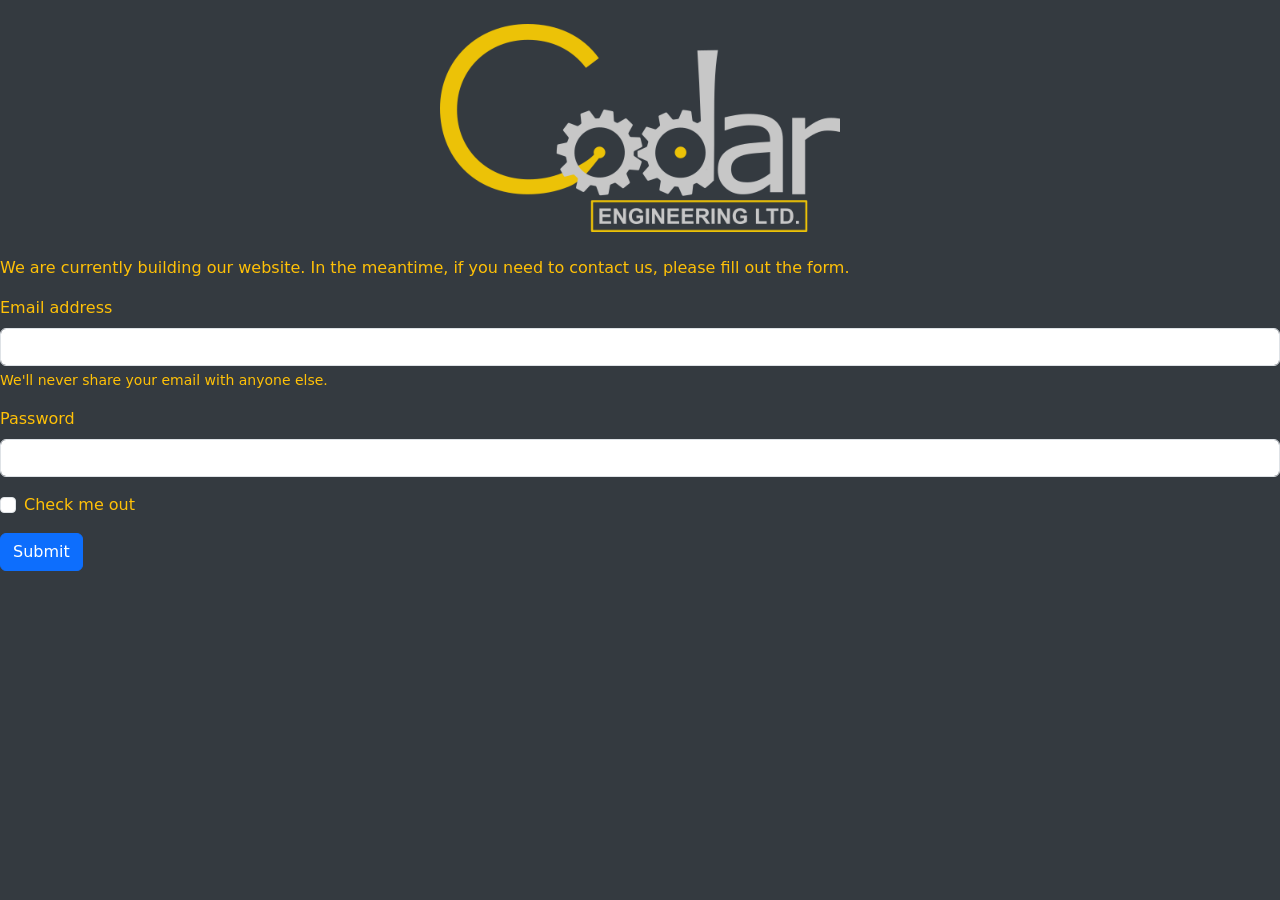
==== Landing Page/index.html @ 806be213 "INITIAL commit" ====
<!DOCTYPE html>
<html lang="en">

<head>
    <meta charset="UTF-8">
    <meta name="viewport" content="width=device-width, initial-scale=1.0">
    <meta http-equiv="X-UA-Compatible" content="ie=edge">
    <title>CODAR Engineering</title>
    <link href="https://cdn.jsdelivr.net/npm/bootstrap@5.3.3/dist/css/bootstrap.min.css" rel="stylesheet"
        integrity="sha384-QWTKZyjpPEjISv5WaRU9OFeRpok6YctnYmDr5pNlyT2bRjXh0JMhjY6hW+ALEwIH" crossorigin="anonymous">
    <link rel="stylesheet" href="style.css">
</head>

<body>
    <script src="https://cdn.jsdelivr.net/npm/bootstrap@5.3.3/dist/js/bootstrap.bundle.min.js"
        integrity="sha384-YvpcrYf0tY3lHB60NNkmXc5s9fDVZLESaAA55NDzOxhy9GkcIdslK1eN7N6jIeHz"
        crossorigin="anonymous"></script>

    <div class="logo-wrapper"><img src="Codar_Logo.png" alt="" class="img-fluid mt-4 mb-4"></div>

    <section>
        <p>We are currently building our website. In the meantime, if you need to contact us, please fill out the form.
        </p>
    </section>

    <form>
        <div class="mb-3">
            <label for="exampleInputEmail1" class="form-label">Email address</label>
            <input type="email" class="form-control" id="exampleInputEmail1" aria-describedby="emailHelp">
            <div id="emailHelp" class="form-text">We'll never share your email with anyone else.</div>
        </div>
        <div class="mb-3">
            <label for="exampleInputPassword1" class="form-label">Password</label>
            <input type="password" class="form-control" id="exampleInputPassword1">
        </div>
        <div class="mb-3 form-check">
            <input type="checkbox" class="form-check-input" id="exampleCheck1">
            <label class="form-check-label" for="exampleCheck1">Check me out</label>
        </div>
        <button type="submit" class="btn btn-primary">Submit</button>
    </form>
</body>

</html>
---- Landing Page/style.css ----
body {
  background-color: var(--bs-gray-dark);
  color: var(--bs-yellow);
}
.form-text {
  color: var(--bs-yellow);
}

.logo-wrapper {
  height: auto;
  width: 85%;
  max-width: 400px;
  margin-left: auto;
  margin-right: auto;
}
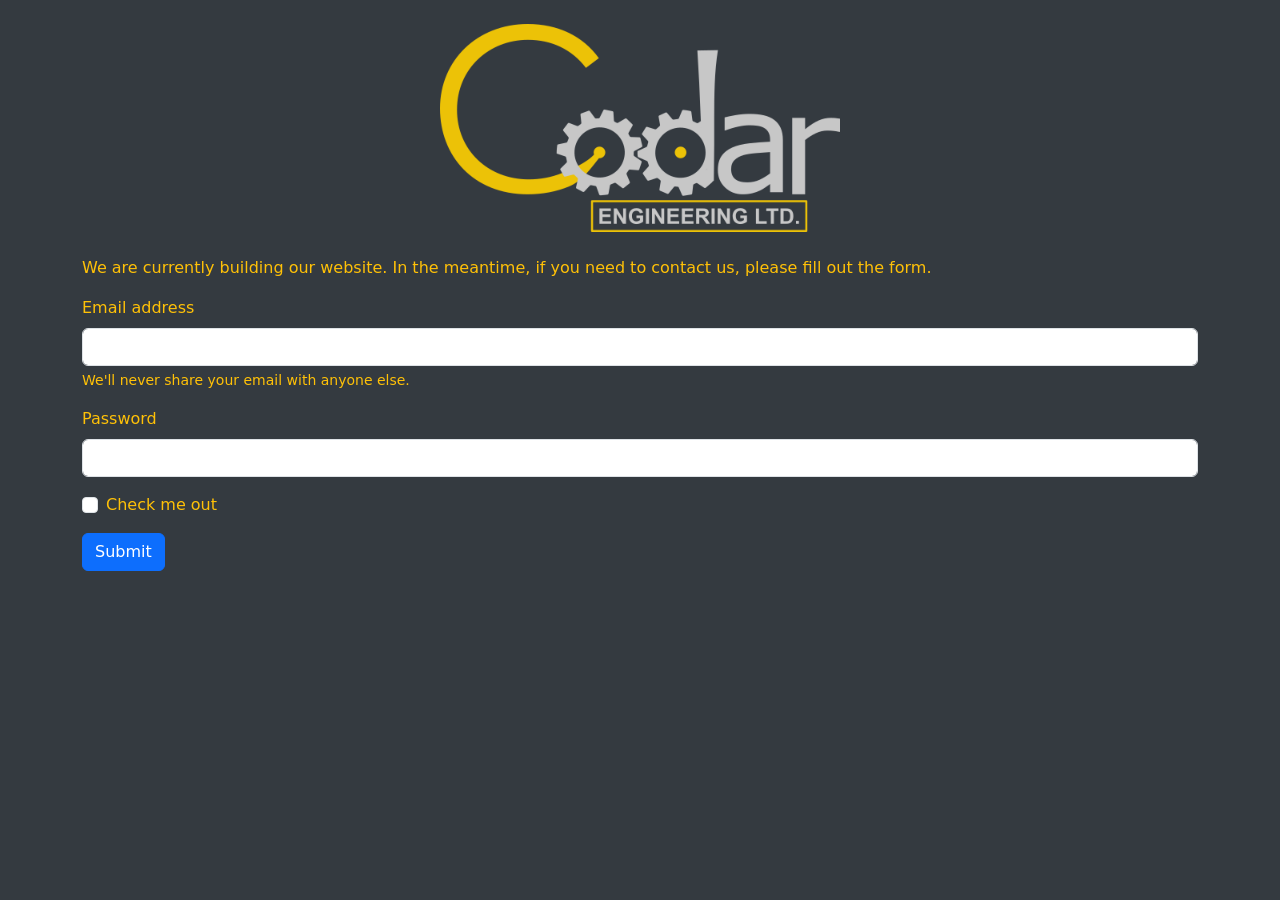
==== commit d35f4a77: "ADD container, row, col to index.html" ====
--- a/Landing Page/index.html
+++ b/Landing Page/index.html
@@ -16,29 +16,37 @@
         integrity="sha384-YvpcrYf0tY3lHB60NNkmXc5s9fDVZLESaAA55NDzOxhy9GkcIdslK1eN7N6jIeHz"
         crossorigin="anonymous"></script>
 
-    <div class="logo-wrapper"><img src="Codar_Logo.png" alt="" class="img-fluid mt-4 mb-4"></div>
+    <div class="container">
+        <div class="row">
+            <div class="col">
+                <div class="logo-wrapper"><img src="Codar_Logo.png" alt="" class="img-fluid mt-4 mb-4"></div>
 
-    <section>
-        <p>We are currently building our website. In the meantime, if you need to contact us, please fill out the form.
-        </p>
-    </section>
+                <section>
+                    <p>We are currently building our website. In the meantime, if you need to contact us, please fill
+                        out the form.
+                    </p>
+                </section>
 
-    <form>
-        <div class="mb-3">
-            <label for="exampleInputEmail1" class="form-label">Email address</label>
-            <input type="email" class="form-control" id="exampleInputEmail1" aria-describedby="emailHelp">
-            <div id="emailHelp" class="form-text">We'll never share your email with anyone else.</div>
+                <form>
+                    <div class="mb-3">
+                        <label for="exampleInputEmail1" class="form-label">Email address</label>
+                        <input type="email" class="form-control" id="exampleInputEmail1" aria-describedby="emailHelp">
+                        <div id="emailHelp" class="form-text">We'll never share your email with anyone else.</div>
+                    </div>
+                    <div class="mb-3">
+                        <label for="exampleInputPassword1" class="form-label">Password</label>
+                        <input type="password" class="form-control" id="exampleInputPassword1">
+                    </div>
+                    <div class="mb-3 form-check">
+                        <input type="checkbox" class="form-check-input" id="exampleCheck1">
+                        <label class="form-check-label" for="exampleCheck1">Check me out</label>
+                    </div>
+                    <button type="submit" class="btn btn-primary">Submit</button>
+                </form>
+            </div>
         </div>
-        <div class="mb-3">
-            <label for="exampleInputPassword1" class="form-label">Password</label>
-            <input type="password" class="form-control" id="exampleInputPassword1">
-        </div>
-        <div class="mb-3 form-check">
-            <input type="checkbox" class="form-check-input" id="exampleCheck1">
-            <label class="form-check-label" for="exampleCheck1">Check me out</label>
-        </div>
-        <button type="submit" class="btn btn-primary">Submit</button>
-    </form>
+    </div>
+
 </body>
 
 </html>
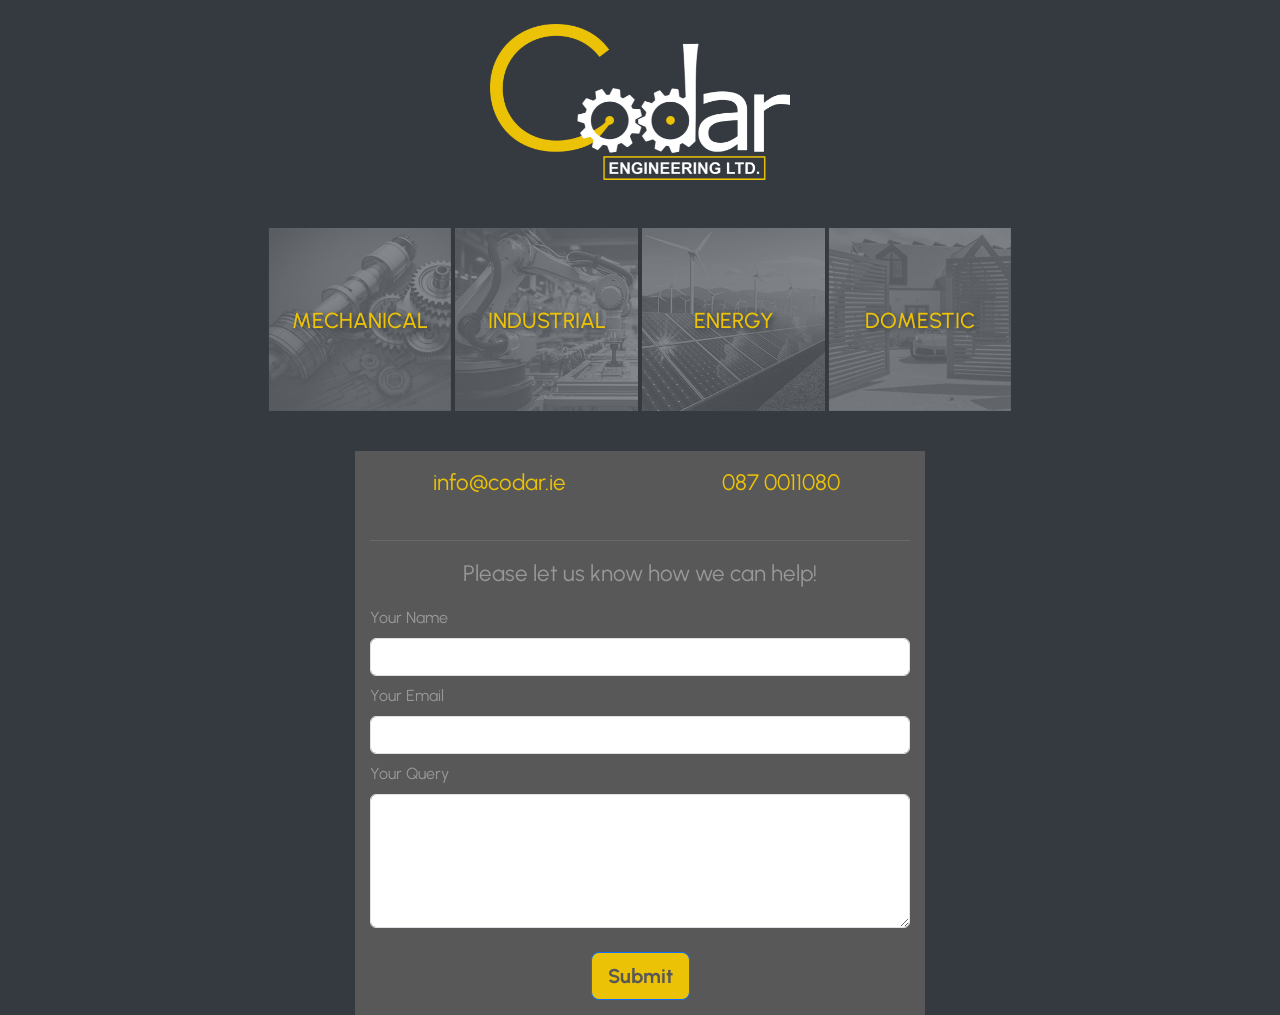
==== commit b80ff3aa: "animation updates and image change from Agriculture to Energy" ====
--- a/Landing Page/index.html
+++ b/Landing Page/index.html
@@ -6,9 +6,14 @@
     <meta name="viewport" content="width=device-width, initial-scale=1.0">
     <meta http-equiv="X-UA-Compatible" content="ie=edge">
     <title>CODAR Engineering</title>
+    <link rel="icon" type="image/x-icon" href="favicon.png">
     <link href="https://cdn.jsdelivr.net/npm/bootstrap@5.3.3/dist/css/bootstrap.min.css" rel="stylesheet"
         integrity="sha384-QWTKZyjpPEjISv5WaRU9OFeRpok6YctnYmDr5pNlyT2bRjXh0JMhjY6hW+ALEwIH" crossorigin="anonymous">
-    <link rel="stylesheet" href="style.css">
+    <link rel="stylesheet" href="style.css?v=1.3">
+    <link rel="preconnect" href="https://fonts.googleapis.com">
+    <link rel="preconnect" href="https://fonts.gstatic.com" crossorigin>
+    <link href="https://fonts.googleapis.com/css2?family=Urbanist:ital,wght@0,100..900;1,100..900&display=swap"
+        rel="stylesheet">
 </head>
 
 <body>
@@ -17,34 +22,85 @@
         crossorigin="anonymous"></script>
 
     <div class="container">
-        <div class="row">
+        <div class="row ">
             <div class="col">
-                <div class="logo-wrapper"><img src="Codar_Logo.png" alt="" class="img-fluid mt-4 mb-4"></div>
+                <div class="logo-wrapper"><img src="Codar_Logo.png" alt=""
+                        class="img-fluid mt-4 mb-3 mb-md-4 mb-lg-5 logo"></div>
+                <div>
+                    <div class="row gx-1 gy-1 justify-content-center">
+                        <div class="col-3 col-xl-2">
+                            <div class="service swinger "><img src="images/mechanical.png" alt=""
+                                    class="img-fluid darken ">
+                                <p class="service-text ">Mechanical</p>
+                            </div>
+                        </div>
+                        <div class="col-3 col-xl-2">
+                            <div class="service swinger "><img src="images/industrial.png" alt=""
+                                    class="img-fluid darken ">
+                                <p class="service-text ">Industrial</p>
+                            </div>
+                        </div>
+                        <div class="col-3 col-xl-2">
+                            <div class="service swinger "><img src="images/energy.png" alt=""
+                                    class="img-fluid darken ">
+                                <p class="service-text ">Energy</p>
+                            </div>
+                        </div>
+                        <div class="col-3 col-xl-2">
+                            <div class="service swinger "><img src="images/domestic.png" alt=""
+                                    class="img-fluid darken ">
+                                <p class="service-text ">Domestic</p>
+                            </div>
+                        </div>
+                    </div>
+                </div>
+            </div>
 
-                <section>
-                    <p>We are currently building our website. In the meantime, if you need to contact us, please fill
-                        out the form.
+
+
+            <section>
+                <div class="row mt-4 justify-content-center">
+
                     </p>
-                </section>
+                    <div class="col-md-6 form-wrapper">
+                        <form action="test.php" method="post">
+                            <div class="row">
 
-                <form>
-                    <div class="mb-3">
-                        <label for="exampleInputEmail1" class="form-label">Email address</label>
-                        <input type="email" class="form-control" id="exampleInputEmail1" aria-describedby="emailHelp">
-                        <div id="emailHelp" class="form-text">We'll never share your email with anyone else.</div>
+                                <div class="col">
+                                    <div class="mb-4 text-center"><a href="mailto:info@codar.ie">info@codar.ie</a></div>
+                                </div>
+                                <div class="col">
+                                    <div class="mb-4 text-center"><a href="tel:+353870011080">087 0011080</a></div>
+                                </div>
+                            </div>
+                            <hr />
+                            <div class="form-text mb-3 text-center">Please let us know how we can help!</div>
+                            <div class="mb-2">
+                                <label for="inputName" class="form-label">Your Name</label>
+                                <input type="text" class="form-control" id="inputName" aria-describedby="emailHelp"
+                                    name="name">
+                            </div>
+                            <div class="mb-2">
+                                <label for="inputEmail" class="form-label">Your Email</label>
+                                <input type="email" class="form-control" id="inputEmail" name="email">
+
+                            </div>
+                            <div class="mb-4">
+                                <label for="inputQuery" class="form-label">Your Query</label>
+                                <textarea class="form-control" name="message" id="inputQuery" rows="5"></textarea>
+                            </div>
+                            <div class="text-center"><button type="submit"
+                                    class="btn btn-lg btn-primary btn-codar">Submit</button></div>
+
+                        </form>
                     </div>
-                    <div class="mb-3">
-                        <label for="exampleInputPassword1" class="form-label">Password</label>
-                        <input type="password" class="form-control" id="exampleInputPassword1">
-                    </div>
-                    <div class="mb-3 form-check">
-                        <input type="checkbox" class="form-check-input" id="exampleCheck1">
-                        <label class="form-check-label" for="exampleCheck1">Check me out</label>
-                    </div>
-                    <button type="submit" class="btn btn-primary">Submit</button>
-                </form>
-            </div>
+                </div>
+
+            </section>
+
+
         </div>
+    </div>
     </div>
 
 </body>
--- a/Landing Page/style.css
+++ b/Landing Page/style.css
@@ -1,15 +1,535 @@
+html {
+  --codar-yellow: #ecc207;
+  --codar-light-grey: #989898;
+  --codar-dark-grey: #585858;
+}
 body {
   background-color: var(--bs-gray-dark);
-  color: var(--bs-yellow);
+  color: var(--codar-light-grey);
+  font-family: "Urbanist", sans-serif;
+  font-optical-sizing: auto;
+  font-weight: 400;
+  font-style: normal;
+  font-size: 1em;
 }
 .form-text {
-  color: var(--bs-yellow);
+  color: var(--codar-light-grey);
+
+  font-size: 1.4em;
+}
+
+.btn-codar {
+  background-color: var(--codar-yellow);
+  color: var(--codar-dark-grey);
+  font-weight: 700;
+}
+.btn-codar:hover {
+  background-color: var(--codar-light-grey);
+  color: var(--codar-yellow);
+}
+
+.swinger {
+  -webkit-animation: bounce-in-bottom 0.9s both;
+  animation: bounce-in-bottom 0.9s both;
+
+  /* animation-delay: 1s; */
+}
+
+.service-row {
+  max-width: 200px;
+}
+
+.service {
+  position: relative;
+  text-align: center;
+}
+.service-text {
+  position: absolute;
+  top: 50%;
+  left: 50%;
+  transform: translate(-50%, -50%);
+  color: var(--codar-yellow);
+  font-weight: 500;
+  font-size: 3.2vw;
+  text-transform: uppercase;
+  text-shadow: 2px 2px 5px var(--bs-gray-dark);
+  opacity: 0;
+  animation: fade-in 1.1s;
+  animation-iteration-count: 1;
+  animation-fill-mode: forwards;
+}
+
+a {
+  color: var(--codar-yellow);
+  text-decoration: none;
+  font-size: 1.4em;
+}
+a:hover {
+  color: white;
 }
 
 .logo-wrapper {
+  width: 85%;
   height: auto;
-  width: 85%;
-  max-width: 400px;
+  max-width: 300px;
   margin-left: auto;
   margin-right: auto;
 }
+
+.darken {
+  animation: darken-down 1s both;
+}
+
+.form-wrapper {
+  background-color: var(--codar-dark-grey);
+  color: var(--codar-light-grey);
+  padding: 15px;
+
+  animation: fade-in 1.5s;
+  -webkit-animation: fade-in 1.5s;
+  animation-iteration-count: 1;
+  animation-fill-mode: forwards;
+  animation-delay: 1s;
+  opacity: 0;
+}
+
+.thank-you-wrapper {
+  background-color: var(--codar-dark-grey);
+  color: var(--codar-light-grey);
+  padding: 15px;
+  font-size: 1.5em;
+  color: var(--codar-yellow);
+}
+
+.delay-1 {
+  animation-delay: 1s;
+}
+.delay-text-1 {
+  animation-delay: 2s;
+}
+
+.delay-2 {
+  animation-delay: 1.9s;
+}
+.delay-text-2 {
+  animation-delay: 2.9s;
+}
+
+.delay-3 {
+  animation-delay: 2.8s;
+}
+.delay-text-3 {
+  animation-delay: 3.8s;
+}
+.delay-4 {
+  animation-delay: 3.7s;
+}
+.delay-text-4 {
+  animation-delay: 4.7s;
+}
+
+@keyframes darken-down {
+  0% {
+    opacity: 1;
+  }
+  100% {
+    opacity: 0.4;
+  }
+}
+
+@keyframes fade-in {
+  0% {
+    opacity: 0;
+  }
+  100% {
+    opacity: 1;
+  }
+}
+
+.logo {
+  /* -webkit-animation: slide-in-blurred-top 0.8s cubic-bezier(0.23, 1, 0.32, 1)
+    both;
+  animation: slide-in-blurred-top 0.8s cubic-bezier(0.23, 1, 0.32, 1) both; */
+
+  /* -webkit-animation: bounce-in-top 1.1s both;
+  animation: bounce-in-top 1.1s both; */
+
+  -webkit-animation: slide-in-blurred-left 0.9s cubic-bezier(0.23, 1, 0.32, 1)
+    both;
+  animation: slide-in-blurred-left 0.9s cubic-bezier(0.23, 1, 0.32, 1) both;
+}
+
+@-webkit-keyframes slide-in-blurred-top {
+  0% {
+    -webkit-transform: translateY(-1000px) scaleY(2.5) scaleX(0.2);
+    transform: translateY(-1000px) scaleY(2.5) scaleX(0.2);
+    -webkit-transform-origin: 50% 0%;
+    transform-origin: 50% 0%;
+    -webkit-filter: blur(40px);
+    filter: blur(40px);
+    opacity: 0;
+  }
+  100% {
+    -webkit-transform: translateY(0) scaleY(1) scaleX(1);
+    transform: translateY(0) scaleY(1) scaleX(1);
+    -webkit-transform-origin: 50% 50%;
+    transform-origin: 50% 50%;
+    -webkit-filter: blur(0);
+    filter: blur(0);
+    opacity: 1;
+  }
+}
+@keyframes slide-in-blurred-top {
+  0% {
+    -webkit-transform: translateY(-1000px) scaleY(2.5) scaleX(0.2);
+    transform: translateY(-1000px) scaleY(2.5) scaleX(0.2);
+    -webkit-transform-origin: 50% 0%;
+    transform-origin: 50% 0%;
+    -webkit-filter: blur(40px);
+    filter: blur(40px);
+    opacity: 0;
+  }
+  100% {
+    -webkit-transform: translateY(0) scaleY(1) scaleX(1);
+    transform: translateY(0) scaleY(1) scaleX(1);
+    -webkit-transform-origin: 50% 50%;
+    transform-origin: 50% 50%;
+    -webkit-filter: blur(0);
+    filter: blur(0);
+    opacity: 1;
+  }
+}
+
+@-webkit-keyframes bounce-in-top {
+  0% {
+    -webkit-transform: translateY(-500px);
+    transform: translateY(-500px);
+    -webkit-animation-timing-function: ease-in;
+    animation-timing-function: ease-in;
+    opacity: 0;
+  }
+  38% {
+    -webkit-transform: translateY(0);
+    transform: translateY(0);
+    -webkit-animation-timing-function: ease-out;
+    animation-timing-function: ease-out;
+    opacity: 1;
+  }
+  55% {
+    -webkit-transform: translateY(-65px);
+    transform: translateY(-65px);
+    -webkit-animation-timing-function: ease-in;
+    animation-timing-function: ease-in;
+  }
+  72% {
+    -webkit-transform: translateY(0);
+    transform: translateY(0);
+    -webkit-animation-timing-function: ease-out;
+    animation-timing-function: ease-out;
+  }
+  81% {
+    -webkit-transform: translateY(-28px);
+    transform: translateY(-28px);
+    -webkit-animation-timing-function: ease-in;
+    animation-timing-function: ease-in;
+  }
+  90% {
+    -webkit-transform: translateY(0);
+    transform: translateY(0);
+    -webkit-animation-timing-function: ease-out;
+    animation-timing-function: ease-out;
+  }
+  95% {
+    -webkit-transform: translateY(-8px);
+    transform: translateY(-8px);
+    -webkit-animation-timing-function: ease-in;
+    animation-timing-function: ease-in;
+  }
+  100% {
+    -webkit-transform: translateY(0);
+    transform: translateY(0);
+    -webkit-animation-timing-function: ease-out;
+    animation-timing-function: ease-out;
+  }
+}
+@keyframes bounce-in-top {
+  0% {
+    -webkit-transform: translateY(-500px);
+    transform: translateY(-500px);
+    -webkit-animation-timing-function: ease-in;
+    animation-timing-function: ease-in;
+    opacity: 0;
+  }
+  38% {
+    -webkit-transform: translateY(0);
+    transform: translateY(0);
+    -webkit-animation-timing-function: ease-out;
+    animation-timing-function: ease-out;
+    opacity: 1;
+  }
+  55% {
+    -webkit-transform: translateY(-65px);
+    transform: translateY(-65px);
+    -webkit-animation-timing-function: ease-in;
+    animation-timing-function: ease-in;
+  }
+  72% {
+    -webkit-transform: translateY(0);
+    transform: translateY(0);
+    -webkit-animation-timing-function: ease-out;
+    animation-timing-function: ease-out;
+  }
+  81% {
+    -webkit-transform: translateY(-28px);
+    transform: translateY(-28px);
+    -webkit-animation-timing-function: ease-in;
+    animation-timing-function: ease-in;
+  }
+  90% {
+    -webkit-transform: translateY(0);
+    transform: translateY(0);
+    -webkit-animation-timing-function: ease-out;
+    animation-timing-function: ease-out;
+  }
+  95% {
+    -webkit-transform: translateY(-8px);
+    transform: translateY(-8px);
+    -webkit-animation-timing-function: ease-in;
+    animation-timing-function: ease-in;
+  }
+  100% {
+    -webkit-transform: translateY(0);
+    transform: translateY(0);
+    -webkit-animation-timing-function: ease-out;
+    animation-timing-function: ease-out;
+  }
+}
+/* ----------------------------------------------
+ * Generated by Animista on 2024-9-29 9:19:4
+ * Licensed under FreeBSD License.
+ * See http://animista.net/license for more info. 
+ * w: http://animista.net, t: @cssanimista
+ * ---------------------------------------------- */
+
+/**
+ * ----------------------------------------
+ * animation slide-in-blurred-left
+ * ----------------------------------------
+ */
+@-webkit-keyframes slide-in-blurred-left {
+  0% {
+    -webkit-transform: translateX(-1000px) scaleX(2.5) scaleY(0.2);
+    transform: translateX(-1000px) scaleX(2.5) scaleY(0.2);
+    -webkit-transform-origin: 100% 50%;
+    transform-origin: 100% 50%;
+    -webkit-filter: blur(40px);
+    filter: blur(40px);
+    opacity: 0;
+  }
+  100% {
+    -webkit-transform: translateX(0) scaleY(1) scaleX(1);
+    transform: translateX(0) scaleY(1) scaleX(1);
+    -webkit-transform-origin: 50% 50%;
+    transform-origin: 50% 50%;
+    -webkit-filter: blur(0);
+    filter: blur(0);
+    opacity: 1;
+  }
+}
+@keyframes slide-in-blurred-left {
+  0% {
+    -webkit-transform: translateX(-1000px) scaleX(2.5) scaleY(0.2);
+    transform: translateX(-1000px) scaleX(2.5) scaleY(0.2);
+    -webkit-transform-origin: 100% 50%;
+    transform-origin: 100% 50%;
+    -webkit-filter: blur(40px);
+    filter: blur(40px);
+    opacity: 0;
+  }
+  100% {
+    -webkit-transform: translateX(0) scaleY(1) scaleX(1);
+    transform: translateX(0) scaleY(1) scaleX(1);
+    -webkit-transform-origin: 50% 50%;
+    transform-origin: 50% 50%;
+    -webkit-filter: blur(0);
+    filter: blur(0);
+    opacity: 1;
+  }
+}
+
+/* ----------------------------------------------
+ * Generated by Animista on 2024-9-29 13:33:15
+ * Licensed under FreeBSD License.
+ * See http://animista.net/license for more info. 
+ * w: http://animista.net, t: @cssanimista
+ * ---------------------------------------------- */
+
+/**
+ * ----------------------------------------
+ * animation swing-in-top-fwd
+ * ----------------------------------------
+ */
+@-webkit-keyframes swing-in-top-fwd {
+  0% {
+    -webkit-transform: rotateX(-100deg);
+    transform: rotateX(-100deg);
+    -webkit-transform-origin: top;
+    transform-origin: top;
+    opacity: 0;
+  }
+  100% {
+    -webkit-transform: rotateX(0deg);
+    transform: rotateX(0deg);
+    -webkit-transform-origin: top;
+    transform-origin: top;
+    opacity: 1;
+  }
+}
+@keyframes swing-in-top-fwd {
+  0% {
+    -webkit-transform: rotateX(-100deg);
+    transform: rotateX(-100deg);
+    -webkit-transform-origin: top;
+    transform-origin: top;
+    opacity: 0;
+  }
+  100% {
+    -webkit-transform: rotateX(0deg);
+    transform: rotateX(0deg);
+    -webkit-transform-origin: top;
+    transform-origin: top;
+    opacity: 1;
+  }
+}
+/* ----------------------------------------------
+ * Generated by Animista on 2024-9-29 13:37:26
+ * Licensed under FreeBSD License.
+ * See http://animista.net/license for more info. 
+ * w: http://animista.net, t: @cssanimista
+ * ---------------------------------------------- */
+
+/**
+ * ----------------------------------------
+ * animation bounce-in-bottom
+ * ----------------------------------------
+ */
+@-webkit-keyframes bounce-in-bottom {
+  0% {
+    -webkit-transform: translateY(500px);
+    transform: translateY(500px);
+    -webkit-animation-timing-function: ease-in;
+    animation-timing-function: ease-in;
+    opacity: 0;
+  }
+  38% {
+    -webkit-transform: translateY(0);
+    transform: translateY(0);
+    -webkit-animation-timing-function: ease-out;
+    animation-timing-function: ease-out;
+    opacity: 1;
+  }
+  55% {
+    -webkit-transform: translateY(65px);
+    transform: translateY(65px);
+    -webkit-animation-timing-function: ease-in;
+    animation-timing-function: ease-in;
+  }
+  72% {
+    -webkit-transform: translateY(0);
+    transform: translateY(0);
+    -webkit-animation-timing-function: ease-out;
+    animation-timing-function: ease-out;
+  }
+  81% {
+    -webkit-transform: translateY(28px);
+    transform: translateY(28px);
+    -webkit-animation-timing-function: ease-in;
+    animation-timing-function: ease-in;
+  }
+  90% {
+    -webkit-transform: translateY(0);
+    transform: translateY(0);
+    -webkit-animation-timing-function: ease-out;
+    animation-timing-function: ease-out;
+  }
+  95% {
+    -webkit-transform: translateY(8px);
+    transform: translateY(8px);
+    -webkit-animation-timing-function: ease-in;
+    animation-timing-function: ease-in;
+  }
+  100% {
+    -webkit-transform: translateY(0);
+    transform: translateY(0);
+    -webkit-animation-timing-function: ease-out;
+    animation-timing-function: ease-out;
+  }
+}
+@keyframes bounce-in-bottom {
+  0% {
+    -webkit-transform: translateY(150px);
+    transform: translateY(150px);
+    -webkit-animation-timing-function: ease-in;
+    animation-timing-function: ease-in;
+    opacity: 0;
+  }
+  38% {
+    -webkit-transform: translateY(0);
+    transform: translateY(0);
+    -webkit-animation-timing-function: ease-out;
+    animation-timing-function: ease-out;
+    opacity: 1;
+  }
+  55% {
+    -webkit-transform: translateY(65px);
+    transform: translateY(65px);
+    -webkit-animation-timing-function: ease-in;
+    animation-timing-function: ease-in;
+  }
+  72% {
+    -webkit-transform: translateY(0);
+    transform: translateY(0);
+    -webkit-animation-timing-function: ease-out;
+    animation-timing-function: ease-out;
+  }
+  81% {
+    -webkit-transform: translateY(28px);
+    transform: translateY(28px);
+    -webkit-animation-timing-function: ease-in;
+    animation-timing-function: ease-in;
+  }
+  90% {
+    -webkit-transform: translateY(0);
+    transform: translateY(0);
+    -webkit-animation-timing-function: ease-out;
+    animation-timing-function: ease-out;
+  }
+  95% {
+    -webkit-transform: translateY(8px);
+    transform: translateY(8px);
+    -webkit-animation-timing-function: ease-in;
+    animation-timing-function: ease-in;
+  }
+  100% {
+    -webkit-transform: translateY(0);
+    transform: translateY(0);
+    -webkit-animation-timing-function: ease-out;
+    animation-timing-function: ease-out;
+  }
+}
+
+@media only screen and (min-width: 576px) {
+  .service-text {
+    font-size: 2.2vw;
+  }
+}
+@media only screen and (min-width: 1198px) {
+  .service-text {
+    font-size: 1.7vw;
+  }
+}
+@media only screen and (min-width: 1440px) {
+  .service-text {
+    font-size: 1.4vw;
+  }
+}
